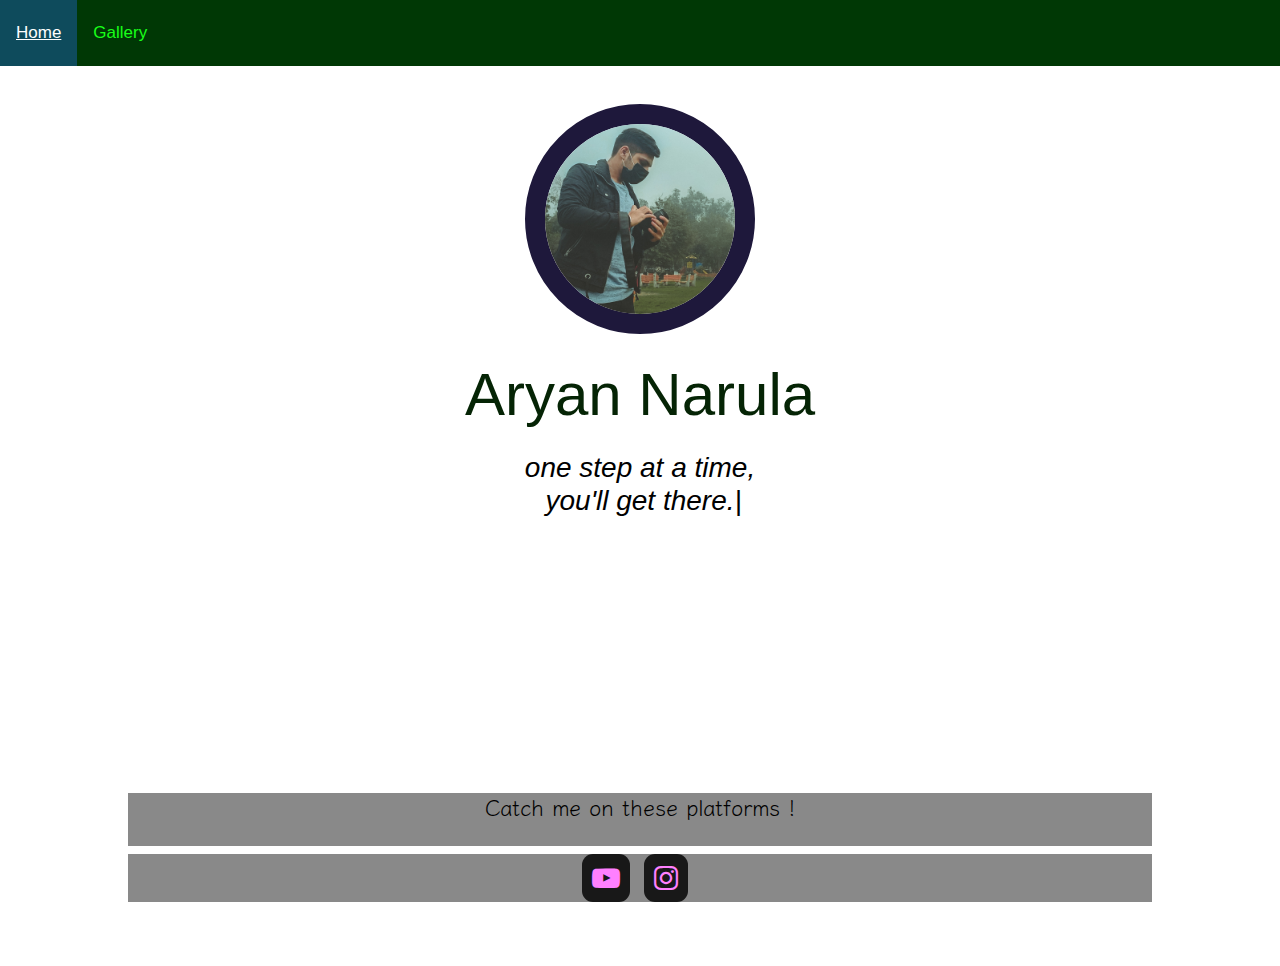
==== index.html @ f8afc286 "fix issues with typewriter animation text" ====
<!DOCTYPE html>
<html>

<head>
    <meta charset="utf-8">
    <meta name="viewport" content="width=device-width, initial-scale=1.0, shrink-to-fit=no">
    <title>AryanNarula</title>
    <link rel="stylesheet" href="https://fonts.googleapis.com/css?family=Tangerine|Inconsolata|Droid+Sans|Klee+One|Klee+One:wght@600">
    <link rel="stylesheet" href="/css/navbar.css">
    <link rel="stylesheet" href="/css/typed.css">
    <link rel="stylesheet" href="/css/yt.css">
    <link rel="icon" type="image/jpeg" sizes="640x640" href="assets/img/logo.jpg?h=06f0acb69d9f2ca33be96fcc9c410ca5">
    <link rel="stylesheet" href="assets/bootstrap/css/bootstrap.min.css?h=815797bb9644aa219c4798c1e4c217a8">
    <link rel="stylesheet" href="assets/fonts/fontawesome-all.min.css?h=9db842b3dc3336737559eb4abc0f1b3d">
    <link rel="stylesheet" href="assets/fonts/font-awesome.min.css?h=9db842b3dc3336737559eb4abc0f1b3d">
    <link rel="stylesheet" href="assets/fonts/fontawesome5-overrides.min.css?h=9db842b3dc3336737559eb4abc0f1b3d">
    <link rel="stylesheet" href="assets/css/styles.min.css?h=5bdcb9f0b3025948d04edc16838b30cb">
    <link rel="stylesheet" href="https://cdnjs.cloudflare.com/ajax/libs/animate.css/3.5.2/animate.min.css">
    
</head>
<body style="background-image: url('/assets/img/img1.jpg');background-position: center;
background-repeat: no-repeat;
background-size: cover; height: 100%;">
    
<div class="topnav" id="myTopnav">
  <a href="#home" class="active">Home</a>
  <a href="My_Projects" target="_blank">Gallery</a>
  </a>

</div>
    <div class="row" style="height: 100%;width: 100%;margin-top: 3%;margin-right: 0px;margin-left: 0px;margin-bottom: 5%;">
        <div class="col text-center" style="padding-right: 0px;padding-left: 0px;"><img class="rounded-circle img-fluid" src="assets/img/logo.png?h=06f0acb69d9f2ca33be96fcc9c410ca5" style="height: 230px;border: 20px solid #1e183b ;">
            <h1 style="margin-top: 25px;margin-bottom: 20px;color: #052405;font-family: Arial, Helvetica, sans-serif;font-size: 60px;">Aryan Narula<br></h1>
            <div class="typewriter">
                <h1>
                  <span class="typewriter-text1">
                    one step at a time, <br>
                    you'll get there.
                  </span>
                </h1>
            </div>
            
            <iframe width="60%" height="200" src="https://www.youtube.com/embed/EKXfh_bHedQ?autoplay=1&mute=1" 
            title="YouTube video player" frameborder="0" allow="accelerometer; autoplay; clipboard-write; encrypted-media; gyroscope; picture-in-picture" allowfullscreen></iframe>
            <div style="margin-right: 10%;margin-left: 10%;">
                <h2><span class="typed2" style="color: #FFB03E;font-size:25px" ;  ></span></h2>
                <div style="margin-bottom: 21px;">
                </div><div align="center"><h2 style="margin-top: 50px;color: rgb(0, 0, 0);background-color: rgba(20, 19, 19, 0.5);font-family: 'Klee One', cursive;font-size: 22px;">Catch me on these platforms ! <br><br></h2>
                    <div style="background-color: rgba(20, 19, 19, 0.5)"><a href="https://www.youtube.com/c/AryanNarula" target="_blank"><i class="fa fa-youtube-play" data-bs-hover-animate="pulse" id="charging" style="color: rgb(255,128,255);font-size: 28px;background: #181818;border-radius: 11px;padding-top: 10px;padding-right: 10px;padding-bottom: 10px;padding-left: 10px;margin-right: 10px;" onmouseover="bigImg(this)" onmouseout="normalImg(this)"></i></a>
                    <a href="http://www.instagram.com/aryan.narula" target="_blank"><i class="fa fa-instagram" data-bs-hover-animate="pulse" id="charging" style="color: rgb(255,128,255);font-size: 28px;background: #181818;border-radius: 11px;padding-top: 10px;padding-right: 10px;padding-bottom: 10px;padding-left: 10px;margin-right: 10px;" onmouseover="bigImg(this)" onmouseout="normalImg(this)"></i></a></div>
                

                    <!-- <a href="https://github.com/realkarthiknair" target="_blank"><i class="fa fa-github" data-bs-hover-animate="pulse" id="charging" style="color: rgb(255,128,255);font-size: 28px;background: #181818;border-radius: 11px;padding-top: 10px;padding-right: 10px;padding-bottom: 10px;padding-left: 10px;margin-right: 10px;" onmouseover="bigImg(this)" onmouseout="normalImg(this)"></i></a>
                    <a href="https://telegram.me/realkarthiknair" target="_blank"><i class="fa fa-telegram" data-bs-hover-animate="pulse" style="color: rgb(51,153,100);font-size: 28px;background: #181818;border-radius: 11px;padding-top: 10px;padding-right: 10px;padding-bottom: 10px;padding-left: 10px;margin-right: 10px;" onmouseover="bigImg(this)" onmouseout="normalImg(this)"></i></a>
                    <a href="http://instagr.am/karthiknair.sh" target="_blank"><i class="fab fa-instagram" data-bs-hover-animate="pulse" style="color: rgb(255,51,153);font-size: 28px;background: #181818;border-radius: 11px;padding-top: 10px;padding-right: 10px;padding-bottom: 10px;padding-left: 10px;margin-right: 10px;" onmouseover="bigImg(this)" onmouseout="normalImg(this)"></i></a>
                    <a href="https://twitter.com/realkarthiknair" target="_blank"><i class="fa fa-twitter" data-bs-hover-animate="pulse" style="color: rgb(51,153,255);font-size: 28px;background: #181818;border-radius: 11px;padding-top: 10px;padding-right: 10px;padding-bottom: 10px;padding-left: 10px;margin-right: 10px;" onmouseover="bigImg(this)" onmouseout="normalImg(this)"></i></a>
                    <a href="https://android.stackexchange.com/users/351427/karthik-nair?tab=profile" target="_blank"><i class="fab fa-android" data-bs-hover-animate="pulse" style="color: rgb(0,255,128);font-size: 28px;background: #181818;border-radius: 11px;padding-top: 10px;padding-right: 10px;padding-bottom: 10px;padding-left: 10px;margin-right: 10px;" onmouseover="bigImg(this)" onmouseout="normalImg(this)"></i></a>
                    <a href="https://realkarthiknair.blogspot.com/" target="_blank"><i class="fab fa-blogger" data-bs-hover-animate="pulse" style="color: rgb(255,128,0);font-size: 28px;background: #181818;border-radius: 11px;padding-top: 10px;padding-right: 10px;padding-bottom: 10px;padding-left: 10px;margin-right: 10px;" onmouseover="bigImg(this)" onmouseout="normalImg(this)"></i></a>
                    <a href="https://www.quora.com/profile/RealKarthikNair" target="_blank"><i class="fab fa-quora" data-bs-hover-animate="pulse" style="color: rgb(175,0,0);font-size: 28px;background: #181818;border-radius: 11px;padding-top: 10px;padding-right: 10px;padding-bottom: 10px;padding-left: 10px;margin-right: 10px;" onmouseover="bigImg(this)" onmouseout="normalImg(this)"></i></a> -->
            </div>
        </div>
    </div><script>
function bigImg(x) {
  x.style.backgroundColor = "#ffffff";
  x.style.color = "#181818";
}

function normalImg(x) {
setTimeout(function()
{x.style.backgroundColor = "#181818";
x.style.color = "#ffffff"; }, 110);
}   
</script>

<style>
</style>
    <script src="assets/js/jquery.min.js?h=89312d34339dcd686309fe284b3f226f"></script>
    <script src="assets/bootstrap/js/bootstrap.min.js?h=03ab36d1dde930b7d44a712f19075641"></script>
    <script src="assets/js/script.min.js?h=84a111365b31658389bfd638cc1392eb"></script>
</body>
</html>
---- css/navbar.css ----
/* Add a black background color to the top navigation */
.topnav {
  background-color: hwb(125 0% 78%);
  overflow: hidden;
}

/* Style the links inside the navigation bar */
.topnav a {
  float: left;
  display: block;
  color: #18ff18;
  text-align: center;
  padding: 20px 16px;
  text-decoration: none;
  font-size: 17px;
}

/* Change the color of links on hover */
.topnav a:hover {
  background-color: #ddd;
  color: black;
}

/* Add an active class to highlight the current page */
.topnav a.active {
  background-color: rgb(14, 75, 92);
  color: white;
}

/* Hide the link that should open and close the topnav on small screens */
.topnav .icon {
  display: none;
}
/* When the screen is less than 300 pixels wide, hide all links, except for the first one ("Home"). Show the link that contains should open and close the topnav (.icon) */
@media screen and (max-width: 300px) {
  .topnav a:not(:first-child) {display: none;}
  .topnav a.icon {
    float: right;
    display: block;
  }
}

/* The "responsive" class is added to the topnav with JavaScript when the user clicks on the icon. This class makes the topnav look good on small screens (display the links vertically instead of horizontally) */
@media screen and (max-width: 300px) {
  .topnav.responsive {position: relative;}
  .topnav.responsive a.icon {
    position: absolute;
    right: 0;
    top: 0;
  }
  .topnav.responsive a {
    float: none;
    display: block;
    text-align: left;
  }
}
---- css/typed.css ----
.typewriter-text1 {
    animation-name: typewriter1;
  }
  
.typewriter-text1{
    font-style: italic;
    color: hsl(0, 0%, 0%);
    font-size:70%
}
  
  
  .typewriter-text1{
    overflow: hidden;
    white-space: nowrap;
    display: inline-block;
    position: relative;
    animation-duration: 5s;
    animation-timing-function: steps(25, end);
    animation-iteration-count: infinite;
  }
  
  .typewriter-text1::after {
    content: "|";
    position: absolute;
    animation: caret infinite;
    animation-duration: 1s;
    animation-timing-function: steps(1, end);
  }
  
  @keyframes typewriter1 {
    0%,
    50%,
    100% {
      width: 0;
    }
    10%,
    40% {
      width: 17em;
    }
  }
  
  @keyframes caret {
    0%,
    100% {
      opacity: 0;
    }
    50% {
      opacity: 1;
    }
  }
---- assets/fonts/fontawesome5-overrides.min.css ----
.fab.fa-bitcoin:before{content:"\f379"}.far.fa-calendar:before,.fas.fa-calendar:before{content:"\f133"}.far.fa-clipboard:before,.fas.fa-clipboard:before{content:"\f328"}.fab.fa-facebook-f:before{content:"\f39e"}.fab.fa-google-plus:before{content:"\f2b3"}.fas.fa-hotel:before{content:"\f594"}.fab.fa-linkedin:before{content:"\f08c"}.fas.fa-reply:before{content:"\f3e5"}.fas.fa-thermometer:before{content:"\f491"}.fab.fa-vimeo:before{content:"\f40a"}.far.fa-window-close:before,.fas.fa-window-close:before{content:"\f410"}.fab.fa-youtube-square:before{content:"\f431"}
---- assets/css/styles.min.css ----
@font-face{font-family:Conv_std;src:url(../../assets/fonts/std.eot?h=83b9a38bbcf61a1bd82d6897e4a1c296) format('embedded-opentype'),url(../../assets/fonts/std.woff?h=83b9a38bbcf61a1bd82d6897e4a1c296) format('woff'),url(../../assets/fonts/std.ttf?h=83b9a38bbcf61a1bd82d6897e4a1c296) format('truetype'),url(../../assets/fonts/std.svg?h=83b9a38bbcf61a1bd82d6897e4a1c296) format('svg');font-weight:400;font-style:normal}@font-face{font-family:Conv_std-book;src:url(../../assets/fonts/std-book.eot?h=852f1b7d78c791a8b0d7891d018b35e5) format('embedded-opentype'),url(../../assets/fonts/std-book.woff?h=852f1b7d78c791a8b0d7891d018b35e5) format('woff'),url(../../assets/fonts/std-book.ttf?h=852f1b7d78c791a8b0d7891d018b35e5) format('truetype'),url(../../assets/fonts/std-book.svg?h=852f1b7d78c791a8b0d7891d018b35e5) format('svg');font-weight:400;font-style:normal}a,button{color:#1f1f1f;outline:0}.button:focus,a:focus,button:focus{text-decoration:none;outline:0}
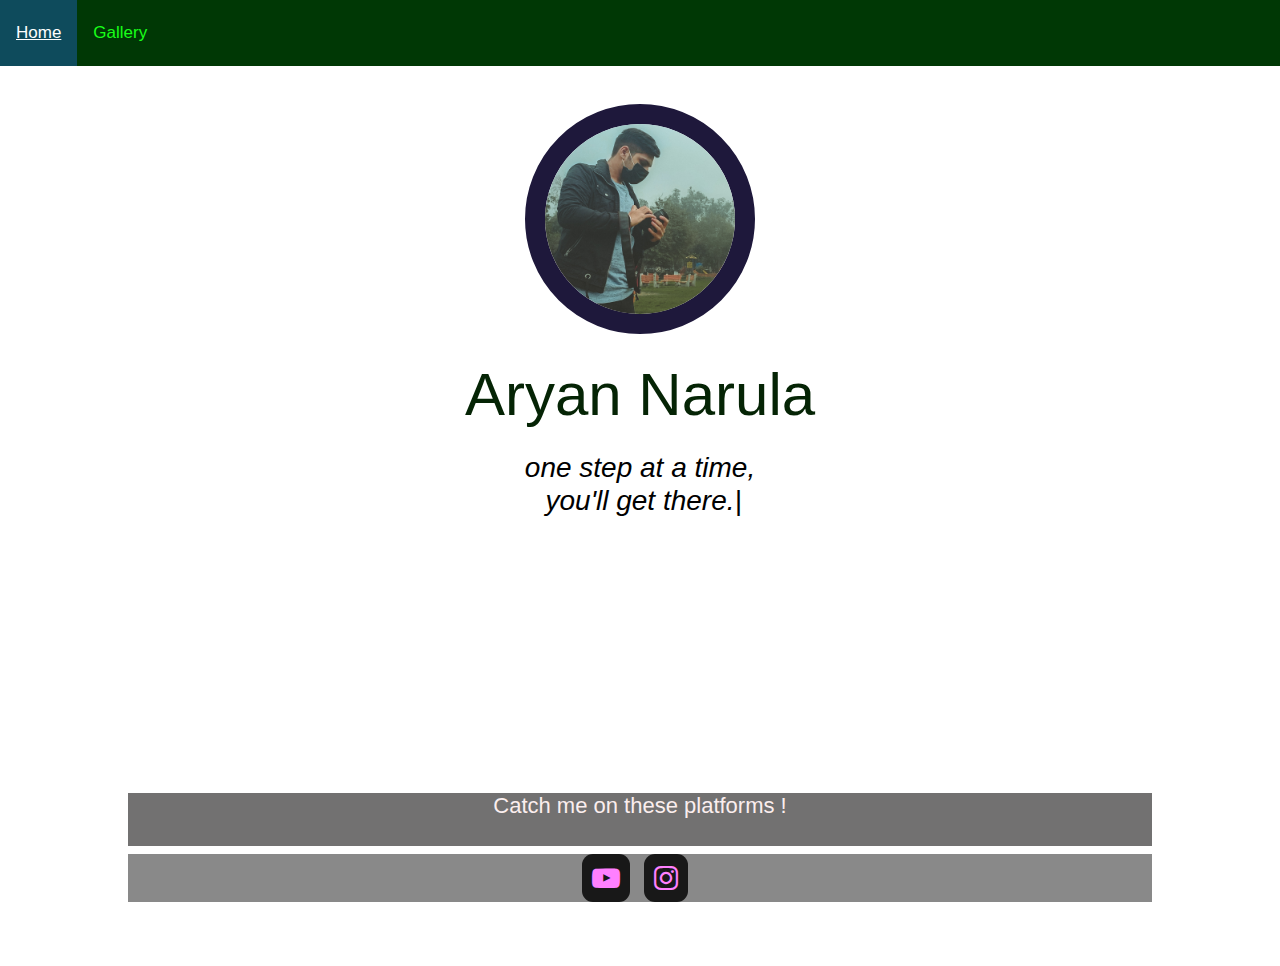
==== commit c7443095: "fix background and font of Socials title" ====
--- a/index.html
+++ b/index.html
@@ -45,7 +45,7 @@
             <div style="margin-right: 10%;margin-left: 10%;">
                 <h2><span class="typed2" style="color: #FFB03E;font-size:25px" ;  ></span></h2>
                 <div style="margin-bottom: 21px;">
-                </div><div align="center"><h2 style="margin-top: 50px;color: rgb(0, 0, 0);background-color: rgba(20, 19, 19, 0.5);font-family: 'Klee One', cursive;font-size: 22px;">Catch me on these platforms ! <br><br></h2>
+                </div><div align="center"><h2 style="margin-top: 50px;color: #fbeeee;background-color: rgba(20, 19, 19, 0.6);font-family: 'Arial';font-size: 22px;">Catch me on these platforms ! <br><br></h2>
                     <div style="background-color: rgba(20, 19, 19, 0.5)"><a href="https://www.youtube.com/c/AryanNarula" target="_blank"><i class="fa fa-youtube-play" data-bs-hover-animate="pulse" id="charging" style="color: rgb(255,128,255);font-size: 28px;background: #181818;border-radius: 11px;padding-top: 10px;padding-right: 10px;padding-bottom: 10px;padding-left: 10px;margin-right: 10px;" onmouseover="bigImg(this)" onmouseout="normalImg(this)"></i></a>
                     <a href="http://www.instagram.com/aryan.narula" target="_blank"><i class="fa fa-instagram" data-bs-hover-animate="pulse" id="charging" style="color: rgb(255,128,255);font-size: 28px;background: #181818;border-radius: 11px;padding-top: 10px;padding-right: 10px;padding-bottom: 10px;padding-left: 10px;margin-right: 10px;" onmouseover="bigImg(this)" onmouseout="normalImg(this)"></i></a></div>
                 
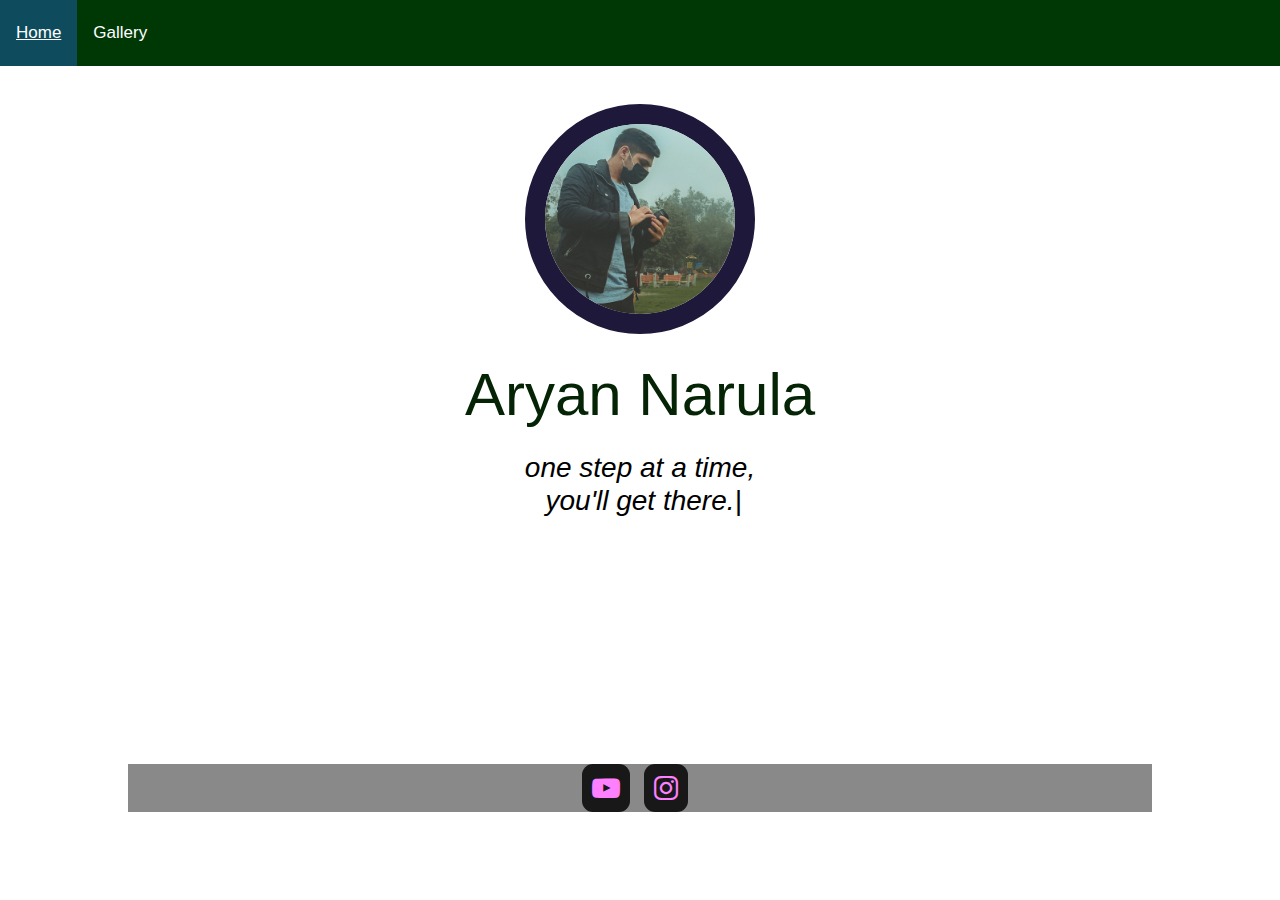
==== commit 67069b37: "remove stuff" ====
--- a/index.html
+++ b/index.html
@@ -45,7 +45,8 @@
             <div style="margin-right: 10%;margin-left: 10%;">
                 <h2><span class="typed2" style="color: #FFB03E;font-size:25px" ;  ></span></h2>
                 <div style="margin-bottom: 21px;">
-                </div><div align="center"><h2 style="margin-top: 50px;color: #fbeeee;background-color: rgba(20, 19, 19, 0.6);font-family: 'Arial';font-size: 22px;">Catch me on these platforms ! <br><br></h2>
+                </div>
+                <!-- <div align="center"><h2 style="margin-top: 50px;color: #fbeeee;background-color: rgba(20, 19, 19, 0.6);font-family: 'Arial';font-size: 22px;">Catch me on these platforms ! <br><br></h2> -->
                     <div style="background-color: rgba(20, 19, 19, 0.5)"><a href="https://www.youtube.com/c/AryanNarula" target="_blank"><i class="fa fa-youtube-play" data-bs-hover-animate="pulse" id="charging" style="color: rgb(255,128,255);font-size: 28px;background: #181818;border-radius: 11px;padding-top: 10px;padding-right: 10px;padding-bottom: 10px;padding-left: 10px;margin-right: 10px;" onmouseover="bigImg(this)" onmouseout="normalImg(this)"></i></a>
                     <a href="http://www.instagram.com/aryan.narula" target="_blank"><i class="fa fa-instagram" data-bs-hover-animate="pulse" id="charging" style="color: rgb(255,128,255);font-size: 28px;background: #181818;border-radius: 11px;padding-top: 10px;padding-right: 10px;padding-bottom: 10px;padding-left: 10px;margin-right: 10px;" onmouseover="bigImg(this)" onmouseout="normalImg(this)"></i></a></div>
                 
@@ -57,7 +58,7 @@
                     <a href="https://android.stackexchange.com/users/351427/karthik-nair?tab=profile" target="_blank"><i class="fab fa-android" data-bs-hover-animate="pulse" style="color: rgb(0,255,128);font-size: 28px;background: #181818;border-radius: 11px;padding-top: 10px;padding-right: 10px;padding-bottom: 10px;padding-left: 10px;margin-right: 10px;" onmouseover="bigImg(this)" onmouseout="normalImg(this)"></i></a>
                     <a href="https://realkarthiknair.blogspot.com/" target="_blank"><i class="fab fa-blogger" data-bs-hover-animate="pulse" style="color: rgb(255,128,0);font-size: 28px;background: #181818;border-radius: 11px;padding-top: 10px;padding-right: 10px;padding-bottom: 10px;padding-left: 10px;margin-right: 10px;" onmouseover="bigImg(this)" onmouseout="normalImg(this)"></i></a>
                     <a href="https://www.quora.com/profile/RealKarthikNair" target="_blank"><i class="fab fa-quora" data-bs-hover-animate="pulse" style="color: rgb(175,0,0);font-size: 28px;background: #181818;border-radius: 11px;padding-top: 10px;padding-right: 10px;padding-bottom: 10px;padding-left: 10px;margin-right: 10px;" onmouseover="bigImg(this)" onmouseout="normalImg(this)"></i></a> -->
-            </div>
+            <!-- </div> -->
         </div>
     </div><script>
 function bigImg(x) {
--- a/css/navbar.css
+++ b/css/navbar.css
@@ -8,7 +8,7 @@
 .topnav a {
   float: left;
   display: block;
-  color: #18ff18;
+  color: #ffffff;
   text-align: center;
   padding: 20px 16px;
   text-decoration: none;
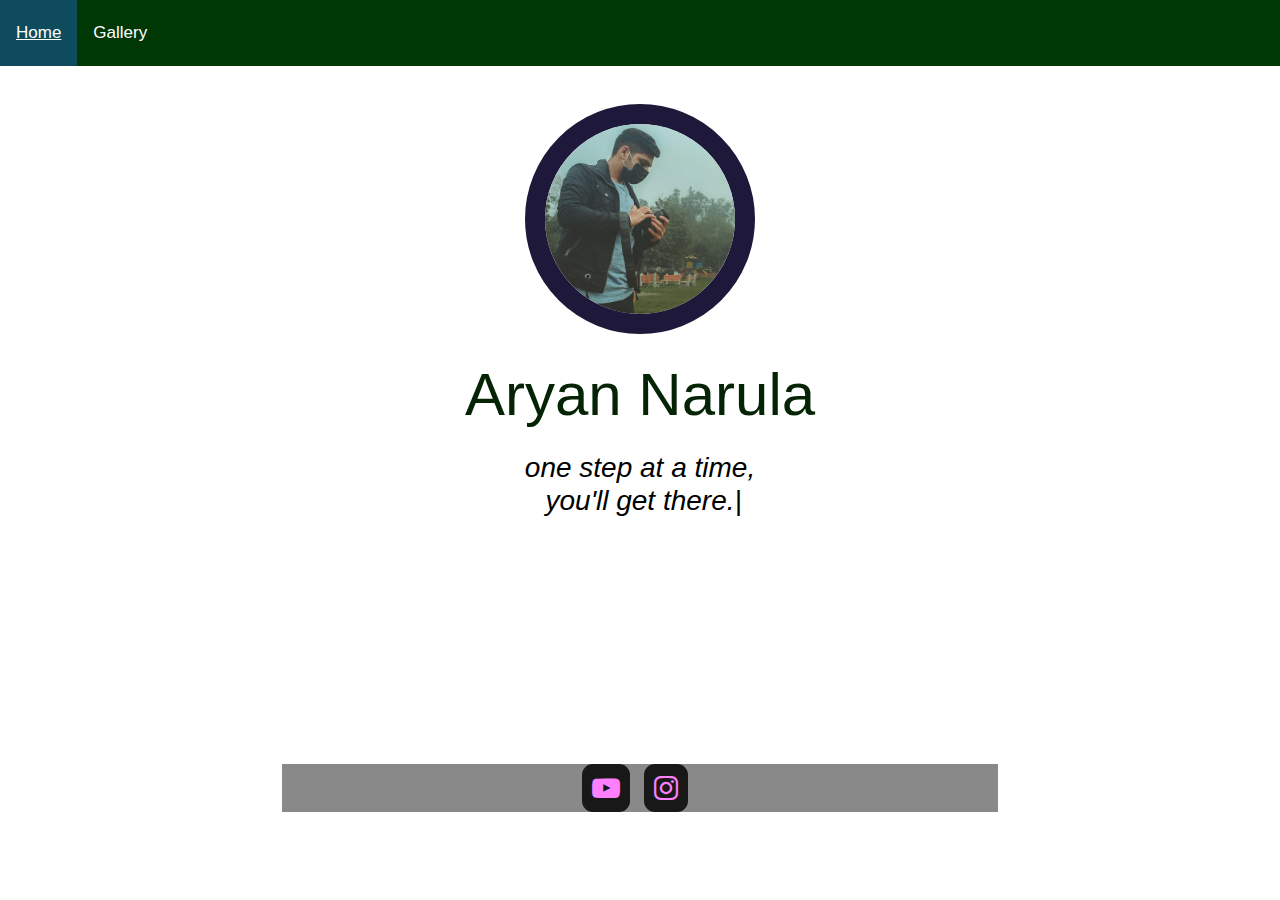
==== commit 0adaf482: "small changes" ====
--- a/index.html
+++ b/index.html
@@ -47,7 +47,7 @@
                 <div style="margin-bottom: 21px;">
                 </div>
                 <!-- <div align="center"><h2 style="margin-top: 50px;color: #fbeeee;background-color: rgba(20, 19, 19, 0.6);font-family: 'Arial';font-size: 22px;">Catch me on these platforms ! <br><br></h2> -->
-                    <div style="background-color: rgba(20, 19, 19, 0.5)"><a href="https://www.youtube.com/c/AryanNarula" target="_blank"><i class="fa fa-youtube-play" data-bs-hover-animate="pulse" id="charging" style="color: rgb(255,128,255);font-size: 28px;background: #181818;border-radius: 11px;padding-top: 10px;padding-right: 10px;padding-bottom: 10px;padding-left: 10px;margin-right: 10px;" onmouseover="bigImg(this)" onmouseout="normalImg(this)"></i></a>
+                    <div style="margin-left: 15%;margin-right: 15%;background-color: rgba(20, 19, 19, 0.5)"><a href="https://www.youtube.com/c/AryanNarula" target="_blank"><i class="fa fa-youtube-play" data-bs-hover-animate="pulse" id="charging" style="color: rgb(255,128,255);font-size: 28px;background: #181818;border-radius: 11px;padding-top: 10px;padding-right: 10px;padding-bottom: 10px;padding-left: 10px;margin-right: 10px;" onmouseover="bigImg(this)" onmouseout="normalImg(this)"></i></a>
                     <a href="http://www.instagram.com/aryan.narula" target="_blank"><i class="fa fa-instagram" data-bs-hover-animate="pulse" id="charging" style="color: rgb(255,128,255);font-size: 28px;background: #181818;border-radius: 11px;padding-top: 10px;padding-right: 10px;padding-bottom: 10px;padding-left: 10px;margin-right: 10px;" onmouseover="bigImg(this)" onmouseout="normalImg(this)"></i></a></div>
                 
 
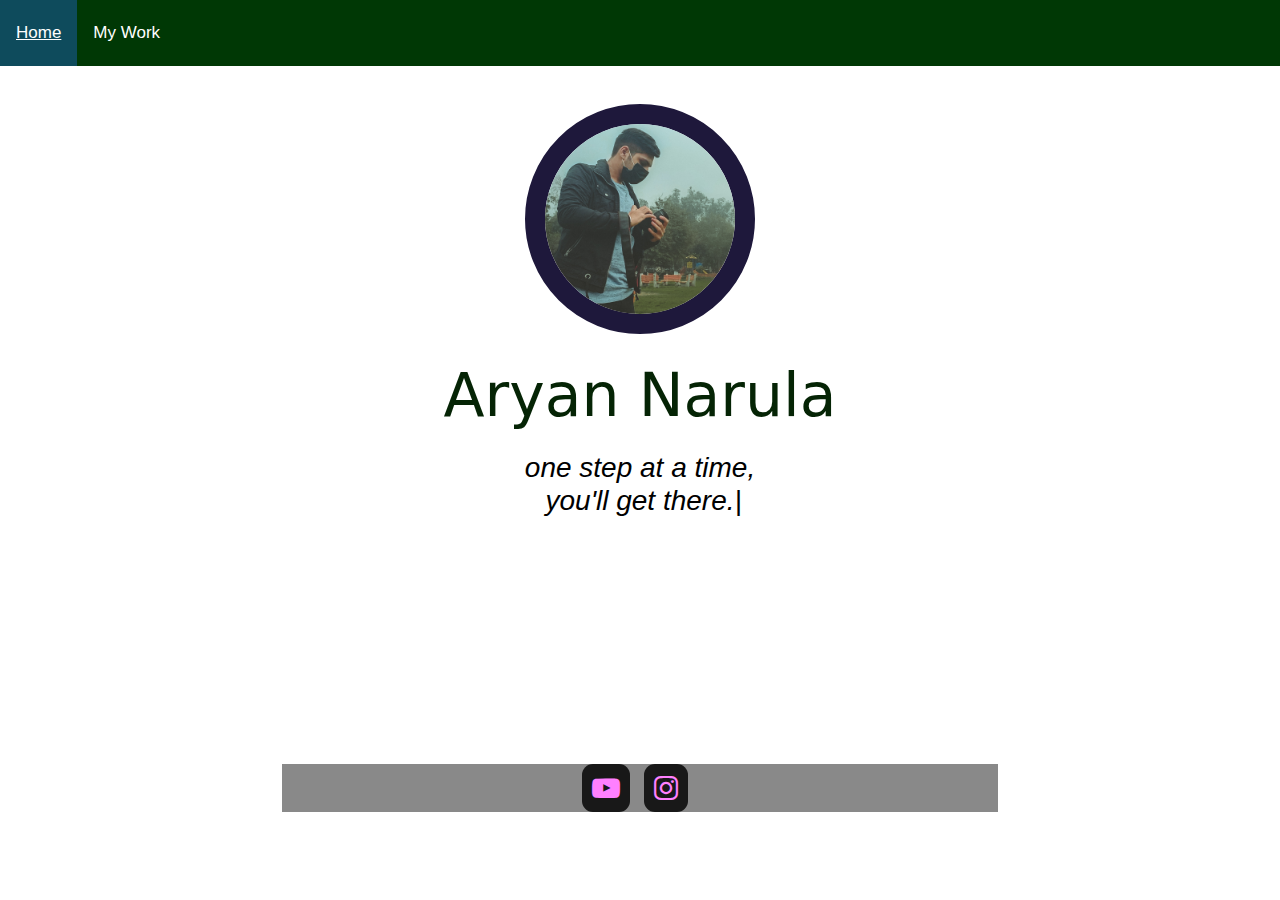
==== commit 13d416d5: "add Photo gallery" ====
--- a/index.html
+++ b/index.html
@@ -24,13 +24,14 @@
     
 <div class="topnav" id="myTopnav">
   <a href="#home" class="active">Home</a>
-  <a href="My_Projects" target="_blank">Gallery</a>
+  <!-- <a href="mywork" target="_blank">My Work</a> -->
+  <a href="mywork" target="">My Work</a>
   </a>
 
 </div>
     <div class="row" style="height: 100%;width: 100%;margin-top: 3%;margin-right: 0px;margin-left: 0px;margin-bottom: 5%;">
         <div class="col text-center" style="padding-right: 0px;padding-left: 0px;"><img class="rounded-circle img-fluid" src="assets/img/logo.png?h=06f0acb69d9f2ca33be96fcc9c410ca5" style="height: 230px;border: 20px solid #1e183b ;">
-            <h1 style="margin-top: 25px;margin-bottom: 20px;color: #052405;font-family: Arial, Helvetica, sans-serif;font-size: 60px;">Aryan Narula<br></h1>
+            <h1 style="margin-top: 25px;margin-bottom: 20px;color: #052405;font-family: system-ui, -apple-system, BlinkMacSystemFont, 'Segoe UI', Roboto, Oxygen, Ubuntu, Cantarell, 'Open Sans', 'Helvetica Neue', sans-serif;font-size: 60px;">Aryan Narula<br></h1>
             <div class="typewriter">
                 <h1>
                   <span class="typewriter-text1">
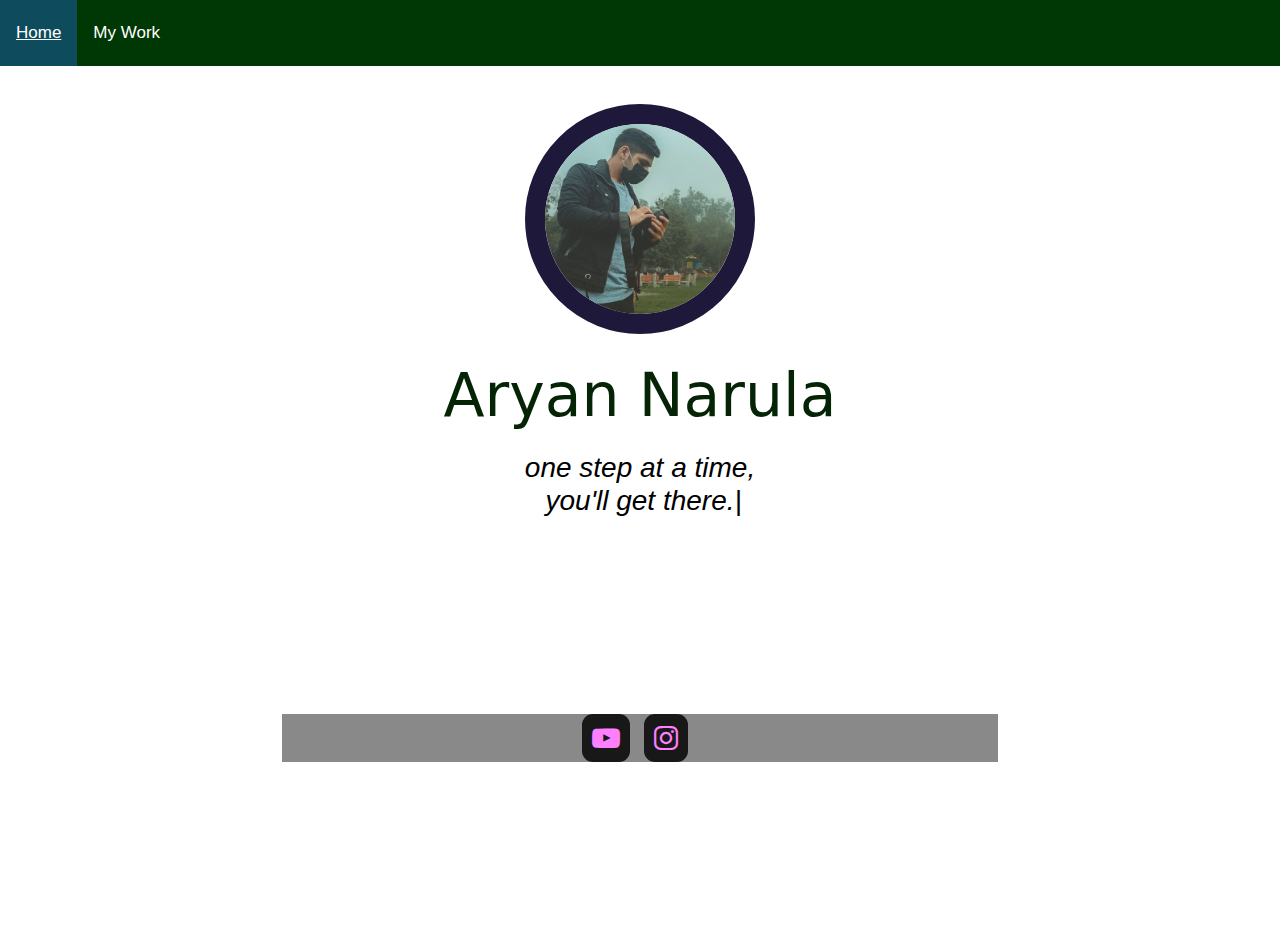
==== commit b21004e6: "(finally) Fix Youtube Embed for Firefox (F you Mozilla)" ====
--- a/index.html
+++ b/index.html
@@ -41,8 +41,9 @@
                 </h1>
             </div>
             
-            <iframe width="60%" height="200" src="https://www.youtube.com/embed/EKXfh_bHedQ?autoplay=1&mute=1" 
-            title="YouTube video player" frameborder="0" allow="accelerometer; autoplay; clipboard-write; encrypted-media; gyroscope; picture-in-picture" allowfullscreen></iframe>
+            <div style=position:relative;padding-bottom:10.25%;height:20%;overflow:hidden><iframe src="https://www.youtube-nocookie.com/embed/kdRCGOlO-zc?autoplay=1&mute=1" style=margin-left:auto;margin-right:auto;display:block;top:0;left:0;width:60;height:300;border:0 allowfullscreen title="YouTube Video"></iframe></div>
+            <!-- <iframe width="60%" height="200" src="https://www.youtube.com/embed/kdRCGOlO-zc?autoplay=1&mute=1"  -->
+            <!-- title="YouTube video player" frameborder="0" allow="accelerometer; autoplay; clipboard-write; encrypted-media; gyroscope; picture-in-picture" allowfullscreen></iframe> -->
             <div style="margin-right: 10%;margin-left: 10%;">
                 <h2><span class="typed2" style="color: #FFB03E;font-size:25px" ;  ></span></h2>
                 <div style="margin-bottom: 21px;">
